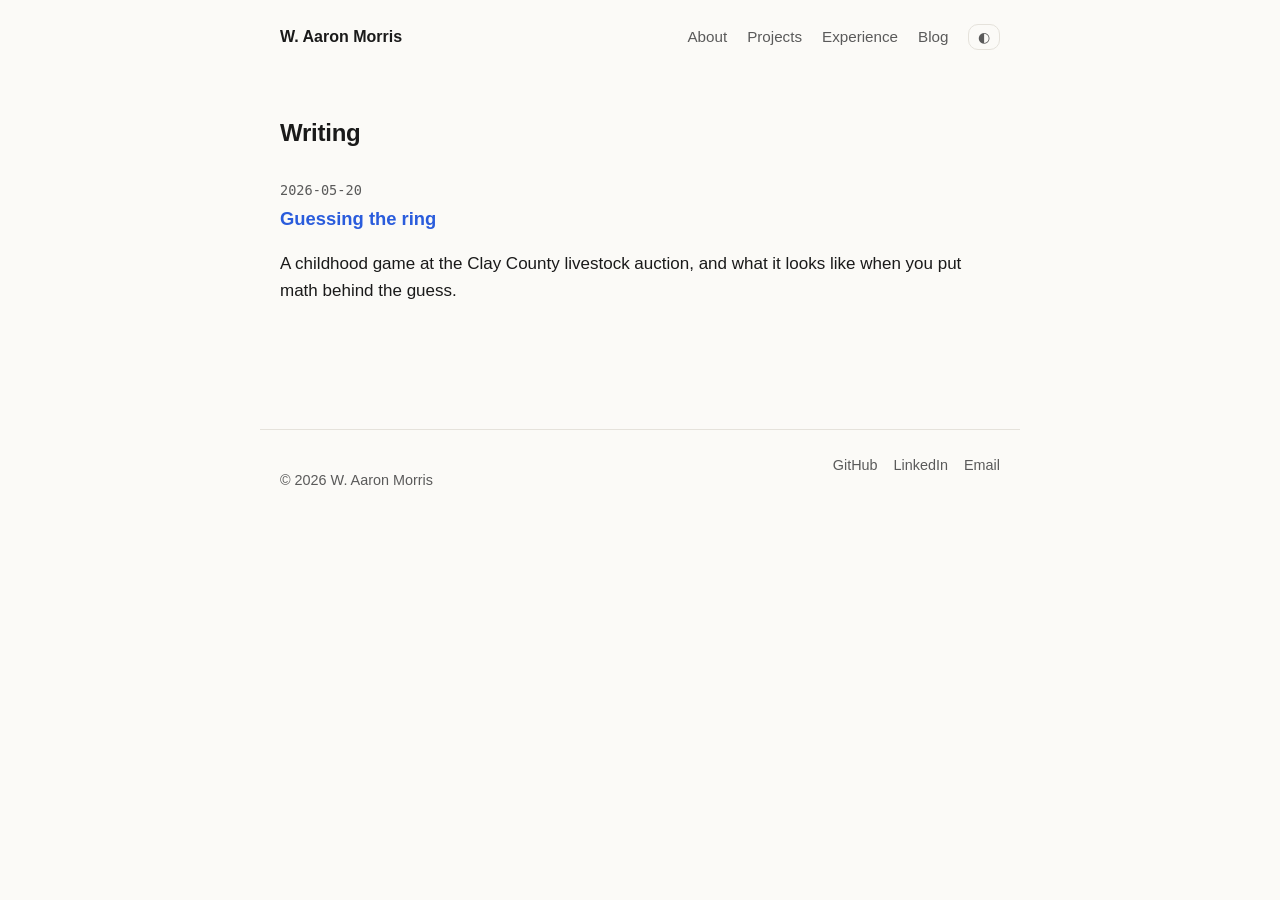
==== blog/index.html @ 62a5de2c "Initial commit: portfolio site with livestock auction blog post Sets up the static site (index.html," ====
<!DOCTYPE html>
<html lang="en">
<head>
  <meta charset="UTF-8" />
  <meta name="viewport" content="width=device-width, initial-scale=1.0" />
  <meta name="description" content="Writing by W. Aaron Morris." />
  <title>Blog · W. Aaron Morris</title>
  <link rel="stylesheet" href="../assets/css/style.css" />
</head>
<body>
  <header class="site-header">
    <a href="/" class="brand">W. Aaron Morris</a>
    <nav class="site-nav">
      <a href="/#about">About</a>
      <a href="/#projects">Projects</a>
      <a href="/#experience">Experience</a>
      <a href="/blog/">Blog</a>
      <button id="theme-toggle" aria-label="Toggle theme">◐</button>
    </nav>
  </header>

  <main>
    <section class="section" style="border-top: none;">
      <h2>Writing</h2>
      <ul class="post-list">
        <li>
          <span class="date">2026-05-20</span>
          <h3><a href="posts/guessing-the-ring.html">Guessing the ring</a></h3>
          <p>A childhood game at the Clay County livestock auction, and what it looks like when you put math behind the guess.</p>
        </li>
      </ul>
    </section>
  </main>

  <footer class="site-footer">
    <p>© <span id="year"></span> W. Aaron Morris</p>
    <div class="footer-links">
      <a href="https://github.com/waaronmorris">GitHub</a>
      <a href="https://linkedin.com/in/w-aaron-morris-a894478">LinkedIn</a>
      <a href="mailto:w.aaron.morris@gmail.com">Email</a>
    </div>
  </footer>

  <script src="../assets/js/main.js"></script>
</body>
</html>
---- assets/css/style.css ----
:root {
  --bg: #fbfaf7;
  --fg: #1a1a1a;
  --fg-muted: #5a5a5a;
  --accent: #2a5cdc;
  --border: #e5e2db;
  --card: #ffffff;
  --shadow: 0 1px 2px rgba(0,0,0,0.04), 0 4px 12px rgba(0,0,0,0.04);
  --radius: 10px;
  --maxw: 760px;
  --font-sans: -apple-system, BlinkMacSystemFont, "Inter", "Segoe UI", Roboto, Oxygen, Ubuntu, Cantarell, sans-serif;
  --font-mono: ui-monospace, SFMono-Regular, "SF Mono", Menlo, Consolas, monospace;
}

[data-theme="dark"] {
  --bg: #0f1115;
  --fg: #f1efe9;
  --fg-muted: #9aa0aa;
  --accent: #7aa2f7;
  --border: #2a2e36;
  --card: #161922;
  --shadow: 0 1px 2px rgba(0,0,0,0.4), 0 4px 12px rgba(0,0,0,0.3);
}

* { box-sizing: border-box; }

html { scroll-behavior: smooth; }

body {
  margin: 0;
  font-family: var(--font-sans);
  font-size: 17px;
  line-height: 1.6;
  color: var(--fg);
  background: var(--bg);
  -webkit-font-smoothing: antialiased;
}

a {
  color: var(--accent);
  text-decoration: none;
}
a:hover { text-decoration: underline; }

.site-header {
  display: flex;
  align-items: center;
  justify-content: space-between;
  max-width: var(--maxw);
  margin: 0 auto;
  padding: 1.5rem 1.25rem;
}

.brand {
  font-weight: 600;
  color: var(--fg);
  font-size: 1rem;
}

.site-nav {
  display: flex;
  gap: 1.25rem;
  align-items: center;
}
.site-nav a {
  color: var(--fg-muted);
  font-size: 0.95rem;
}
.site-nav a:hover { color: var(--fg); text-decoration: none; }

#theme-toggle {
  background: none;
  border: 1px solid var(--border);
  color: var(--fg-muted);
  border-radius: var(--radius);
  padding: 0.25rem 0.55rem;
  cursor: pointer;
  font-size: 0.9rem;
}
#theme-toggle:hover { color: var(--fg); }

main {
  max-width: var(--maxw);
  margin: 0 auto;
  padding: 0 1.25rem;
}

.hero {
  padding: 3.5rem 0 2.5rem;
}
.eyebrow {
  color: var(--fg-muted);
  text-transform: uppercase;
  letter-spacing: 0.08em;
  font-size: 0.85rem;
  margin: 0 0 0.5rem;
}
.hero h1 {
  font-size: clamp(2rem, 6vw, 3rem);
  margin: 0 0 1rem;
  letter-spacing: -0.02em;
}
.lede {
  font-size: 1.15rem;
  color: var(--fg-muted);
  max-width: 38em;
}
.hero-cta {
  margin-top: 1.75rem;
  display: flex;
  gap: 0.75rem;
  flex-wrap: wrap;
}

.btn {
  display: inline-block;
  padding: 0.55rem 1rem;
  border-radius: var(--radius);
  font-size: 0.95rem;
  border: 1px solid var(--border);
  cursor: pointer;
}
.btn-primary {
  background: var(--accent);
  color: white;
  border-color: var(--accent);
}
.btn-primary:hover { text-decoration: none; opacity: 0.92; }
.btn-ghost {
  background: transparent;
  color: var(--fg);
}
.btn-ghost:hover { text-decoration: none; background: var(--card); }

.section {
  padding: 2.5rem 0;
  border-top: 1px solid var(--border);
}
.section h2 {
  font-size: 1.5rem;
  margin: 0 0 1.5rem;
  letter-spacing: -0.01em;
}

.project-grid {
  display: grid;
  gap: 1rem;
}
.project-card {
  background: var(--card);
  border: 1px solid var(--border);
  border-radius: var(--radius);
  padding: 1.25rem 1.5rem;
  box-shadow: var(--shadow);
}
.project-card h3 {
  margin: 0 0 0.25rem;
  font-size: 1.1rem;
}
.project-meta {
  color: var(--fg-muted);
  font-size: 0.85rem;
  margin: 0 0 0.75rem;
  font-family: var(--font-mono);
}
.project-card p { margin: 0 0 1rem; }
.project-links {
  display: flex;
  gap: 1rem;
  font-size: 0.95rem;
}

.timeline {
  list-style: none;
  padding: 0;
  margin: 0 0 1.5rem;
  display: grid;
  gap: 1.25rem;
}
.timeline li {
  display: grid;
  grid-template-columns: 9rem 1fr;
  gap: 1rem;
  align-items: baseline;
}
.timeline .when {
  color: var(--fg-muted);
  font-family: var(--font-mono);
  font-size: 0.85rem;
}
.timeline .what h3 {
  margin: 0 0 0.25rem;
  font-size: 1rem;
}
.timeline .what p {
  margin: 0;
  color: var(--fg-muted);
}

.site-footer {
  max-width: var(--maxw);
  margin: 3rem auto 2rem;
  padding: 1.5rem 1.25rem 0;
  border-top: 1px solid var(--border);
  display: flex;
  justify-content: space-between;
  color: var(--fg-muted);
  font-size: 0.9rem;
}
.footer-links { display: flex; gap: 1rem; }
.footer-links a { color: var(--fg-muted); }
.footer-links a:hover { color: var(--fg); text-decoration: none; }

/* Blog */
.post-list {
  list-style: none;
  padding: 0;
  margin: 0;
  display: grid;
  gap: 1.25rem;
}
.post-list li {
  border-bottom: 1px solid var(--border);
  padding-bottom: 1.25rem;
}
.post-list li:last-child { border-bottom: none; }
.post-list h3 { margin: 0 0 0.25rem; font-size: 1.15rem; }
.post-list .date {
  color: var(--fg-muted);
  font-family: var(--font-mono);
  font-size: 0.85rem;
}

.post {
  padding: 2rem 0;
}
.post header.post-header { margin-bottom: 2rem; }
.post h1 { font-size: 2rem; letter-spacing: -0.02em; margin: 0 0 0.5rem; }
.post .post-meta {
  color: var(--fg-muted);
  font-family: var(--font-mono);
  font-size: 0.9rem;
}
.post p, .post ul, .post ol { line-height: 1.7; }
.post pre {
  background: var(--card);
  border: 1px solid var(--border);
  border-radius: var(--radius);
  padding: 1rem;
  overflow-x: auto;
  font-family: var(--font-mono);
  font-size: 0.9rem;
}
.post code {
  font-family: var(--font-mono);
  font-size: 0.92em;
  background: var(--card);
  padding: 0.1em 0.35em;
  border-radius: 4px;
}
.post pre code { background: none; padding: 0; }
.post blockquote.epigraph {
  margin: 0 0 2rem;
  padding: 0 0 0 1.25rem;
  border-left: 3px solid var(--border);
  color: var(--fg-muted);
  font-style: italic;
}
.post blockquote.epigraph p { margin: 0 0 0.5rem; }
.post blockquote.epigraph .attribution {
  font-style: normal;
  font-family: var(--font-mono);
  font-size: 0.85rem;
}

@media (max-width: 560px) {
  .timeline li {
    grid-template-columns: 1fr;
    gap: 0.25rem;
  }
  .site-nav { gap: 0.85rem; }
  .site-nav a { font-size: 0.9rem; }
}
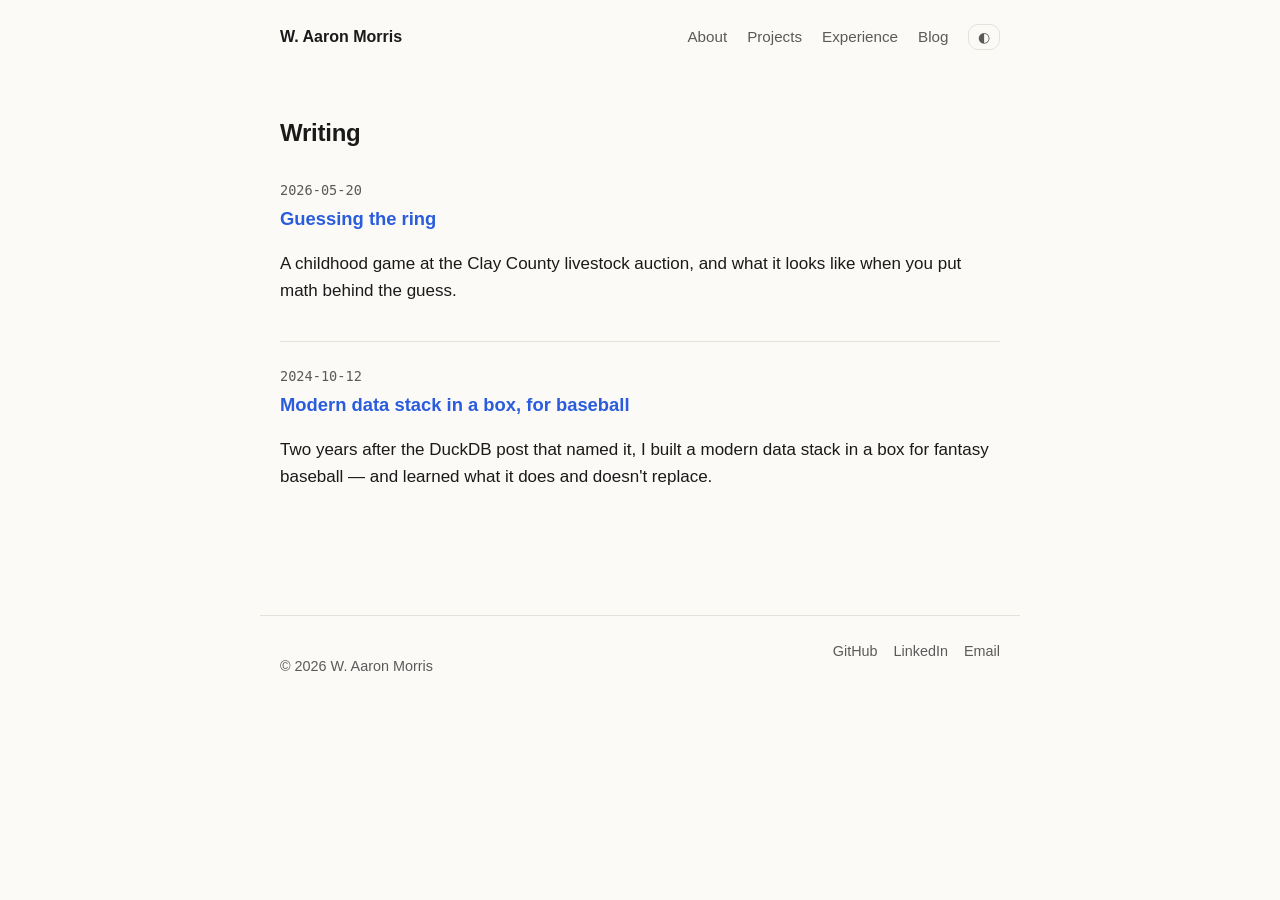
==== commit a3e82cee: "Add blog post: modern data stack in a box, for baseball Back-dated to 2024-10-12 (anniversary of the" ====
--- a/blog/index.html
+++ b/blog/index.html
@@ -28,6 +28,11 @@
           <h3><a href="posts/guessing-the-ring.html">Guessing the ring</a></h3>
           <p>A childhood game at the Clay County livestock auction, and what it looks like when you put math behind the guess.</p>
         </li>
+        <li>
+          <span class="date">2024-10-12</span>
+          <h3><a href="posts/modern-data-stack-in-a-box.html">Modern data stack in a box, for baseball</a></h3>
+          <p>Two years after the DuckDB post that named it, I built a modern data stack in a box for fantasy baseball — and learned what it does and doesn't replace.</p>
+        </li>
       </ul>
     </section>
   </main>
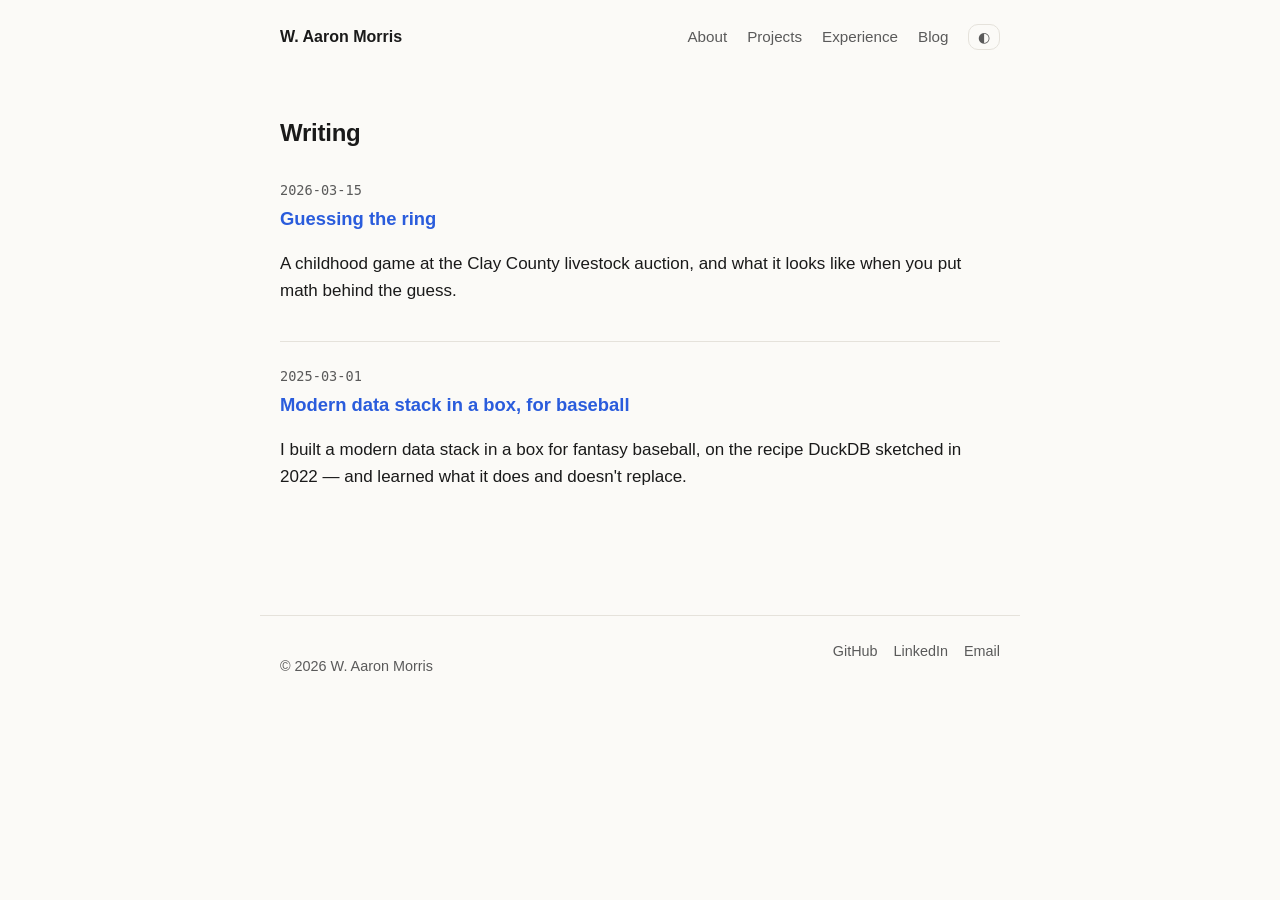
==== commit c860f621: "Align blog post dates with project commit history - Modern data stack in a box: 2024-10-12 -> 2025-0" ====
--- a/blog/index.html
+++ b/blog/index.html
@@ -24,14 +24,14 @@
       <h2>Writing</h2>
       <ul class="post-list">
         <li>
-          <span class="date">2026-05-20</span>
+          <span class="date">2026-03-15</span>
           <h3><a href="posts/guessing-the-ring.html">Guessing the ring</a></h3>
           <p>A childhood game at the Clay County livestock auction, and what it looks like when you put math behind the guess.</p>
         </li>
         <li>
-          <span class="date">2024-10-12</span>
+          <span class="date">2025-03-01</span>
           <h3><a href="posts/modern-data-stack-in-a-box.html">Modern data stack in a box, for baseball</a></h3>
-          <p>Two years after the DuckDB post that named it, I built a modern data stack in a box for fantasy baseball — and learned what it does and doesn't replace.</p>
+          <p>I built a modern data stack in a box for fantasy baseball, on the recipe DuckDB sketched in 2022 — and learned what it does and doesn't replace.</p>
         </li>
       </ul>
     </section>
